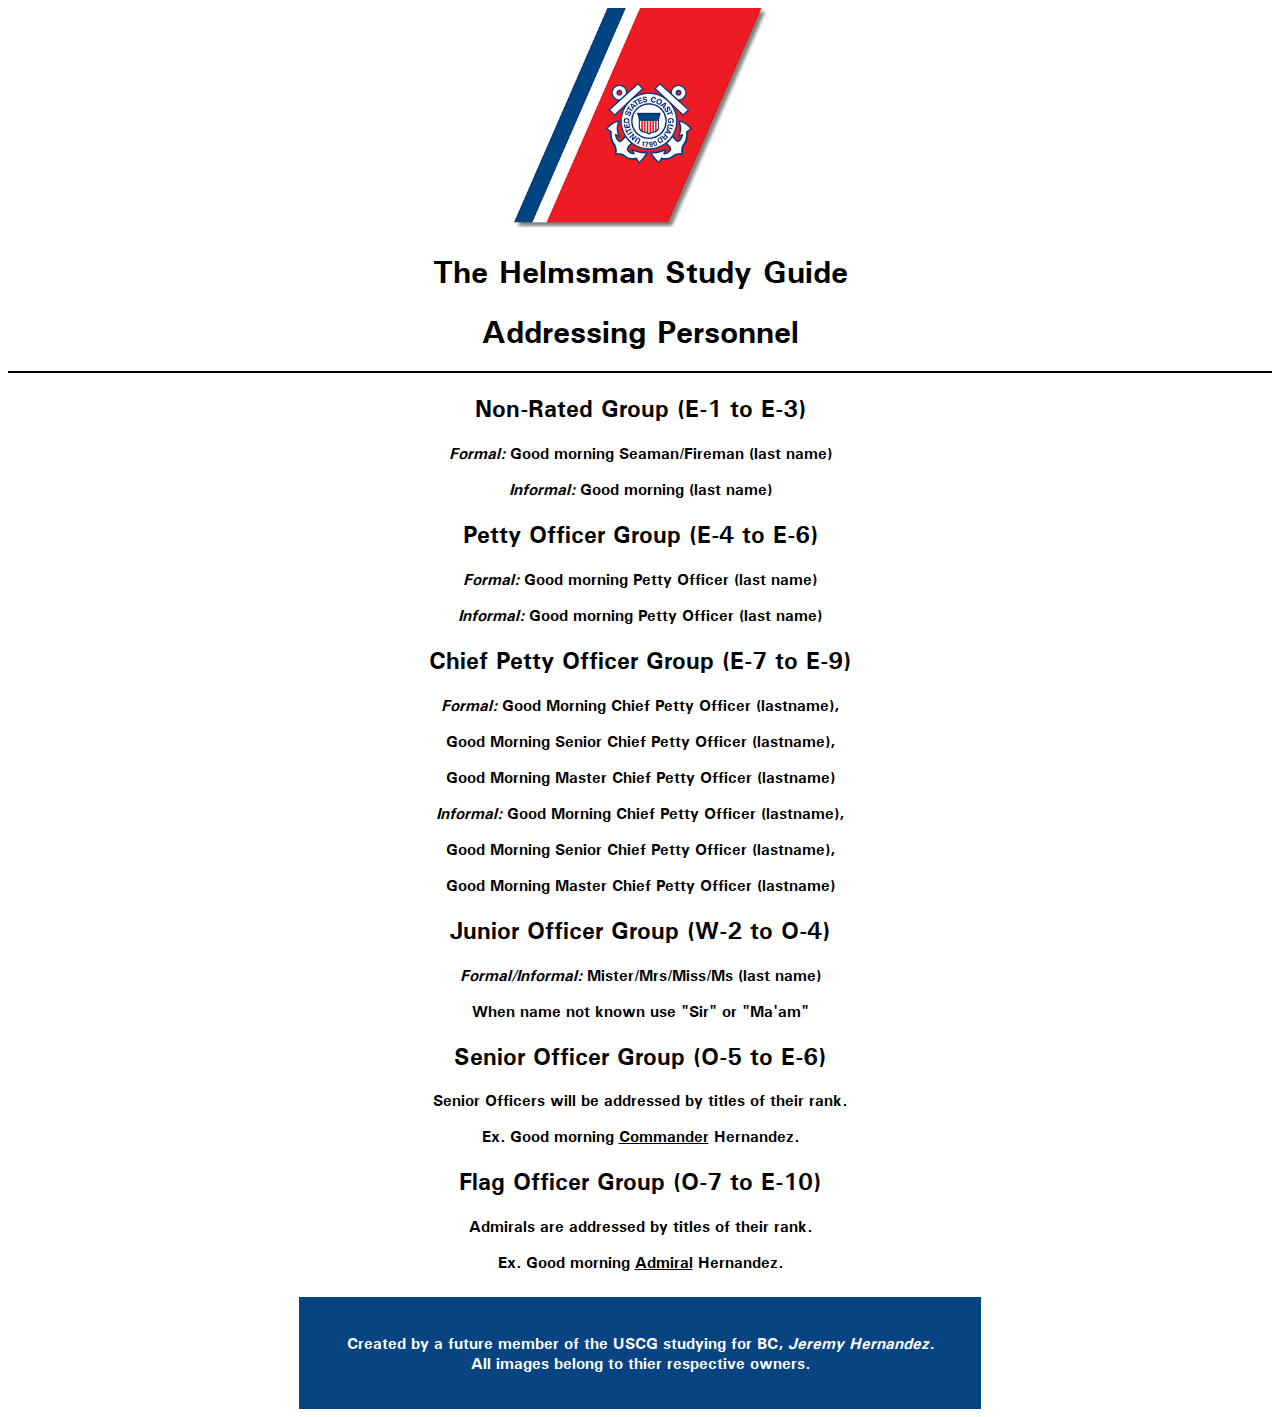
==== pages/Adressing.html @ 3aa042f6 "fixed favicon path" ====
<!DOCTYPE html>
<html>
<head>
	<title>Helmsman - USCG</title>
	<link rel="stylesheet" type="text/css" href="../styles.css">
	<link rel="shortcut icon" type="image/png" href="../items/favicon.jpg"/>
</head>

<body>
	<div class="top">
		<a href="../index.html"><img id="logo" src="../items/USCG.png"></a>
		<h1> The Helmsman Study Guide </h1>
	</div>

	<h1> Addressing Personnel</h1>
	<div id="line"></div>

	<h2>Non-Rated Group (E-1 to E-3)</h2>
	<p><i>Formal: </i>Good morning Seaman/Fireman (last name)</p>
	<p><i>Informal: </i>Good morning (last name)</p>

	<h2>Petty Officer Group (E-4 to E-6)</h2>
	<p><i>Formal: </i>Good morning Petty Officer (last name)</p>
	<p><i>Informal: </i>Good morning Petty Officer (last name)</p>

	<h2>Chief Petty Officer Group (E-7 to E-9)</h2>
	<p><i>Formal: </i>Good Morning Chief Petty Officer (lastname),</p>
	<p>Good Morning Senior Chief Petty Officer (lastname),</p>
	<p>Good Morning Master Chief Petty Officer (lastname)</p>
	<p><i>Informal: </i>Good Morning Chief Petty Officer (lastname),</p>
	<p>Good Morning Senior Chief Petty Officer (lastname),</p>
	<p>Good Morning Master Chief Petty Officer (lastname)</p>

	<h2>Junior Officer Group (W-2 to O-4)</h2>
	<p><i>Formal/Informal: </i>Mister/Mrs/Miss/Ms (last name)</p>
	<p>When name not known use "Sir" or "Ma'am"</p>

	<h2>Senior Officer Group (O-5 to E-6)</h2>
	<p>Senior Officers will be addressed by titles of their rank.</p>
	<p>Ex. Good morning <u>Commander</u> Hernandez.</p>

	<h2>Flag Officer Group (O-7 to E-10)</h2>
	<p>Admirals are addressed by titles of their rank.</p>
	<p>Ex. Good morning <u>Admiral</u> Hernandez.</p>

	<div class="owner">
		<h1> Created by a future member of the USCG studying for BC, <a style="color: white;" href="https://jermhern.github.io/Portfolio-June/">Jeremy Hernandez.</a> <br>All images belong to thier respective owners.</h1>
	</div>
</body>
</html>
---- styles.css ----
/*Using font used in the USCG Logo*/
@font-face {
	font-family: 'USCG-Font';
	src: url(items/USCG-Font.TTF);
}

body {
	text-align: center;
	font-family: 'USCG-Font';
}

a {
	text-decoration: none;
	color: #084482;
	font-style: italic;
}

/*Size of logo */
#logo {
	width: 20%;
	height: 20%;
}

/*Literally just a line*/
#line {
	border-bottom-width: 100px;
	border-bottom: 2px solid black;
}

/*design of list option*/
#list {
	font-size: 1.5em;
	margin: 0 25% 0 25%;
	text-align: center; 
}

#list li {
	padding: 10px;
}

/*design for the vocabular section*/
#vocab-list {
	text-align: left;
	margin: 0 25% 0 25%;
	font-size: 1.5em;
} 

/*desgin of game option*/
#game {
	font-size: 1.5em;
	margin: 0 25% 0 25%;
}

/*Class for the navigation of the book*/
.nav {
	color: black;
}

.extra {
	width: 50%;
	margin-left: auto;
	margin-right: auto;
}

/*the footer of every page*/ 
.owner {
	font-size: .5em;
	padding: 2%;
	width: 50%;

	margin-top: 2%;
	margin-left: auto;
	margin-right: auto;

	color: white;
	background-color: #084482;
}

/*dimensions to help fit boats on table*/
#boats img {
	width: 70%;
	height: 20%;
}

#uniforms img {
	height: 300px;
}

/*button style*/
button {
	font-size: 1.5em;
	margin-top: 3%;
	height: 30%;
	width: 20%;
}

/*input style */
input {
	height: 100px;
	width: 50%;
	border-color: grey;
	font-size: 1.5em;
}

/*table style*/
table {
	margin-left: auto;
	margin-right: auto;
	background-color: grey;
	width: 70%;
}

table th {
	padding: 1%;
	background-color: #777;
}

table img {
	height: 140px;
	width: 130px;
	background-color: white;
}
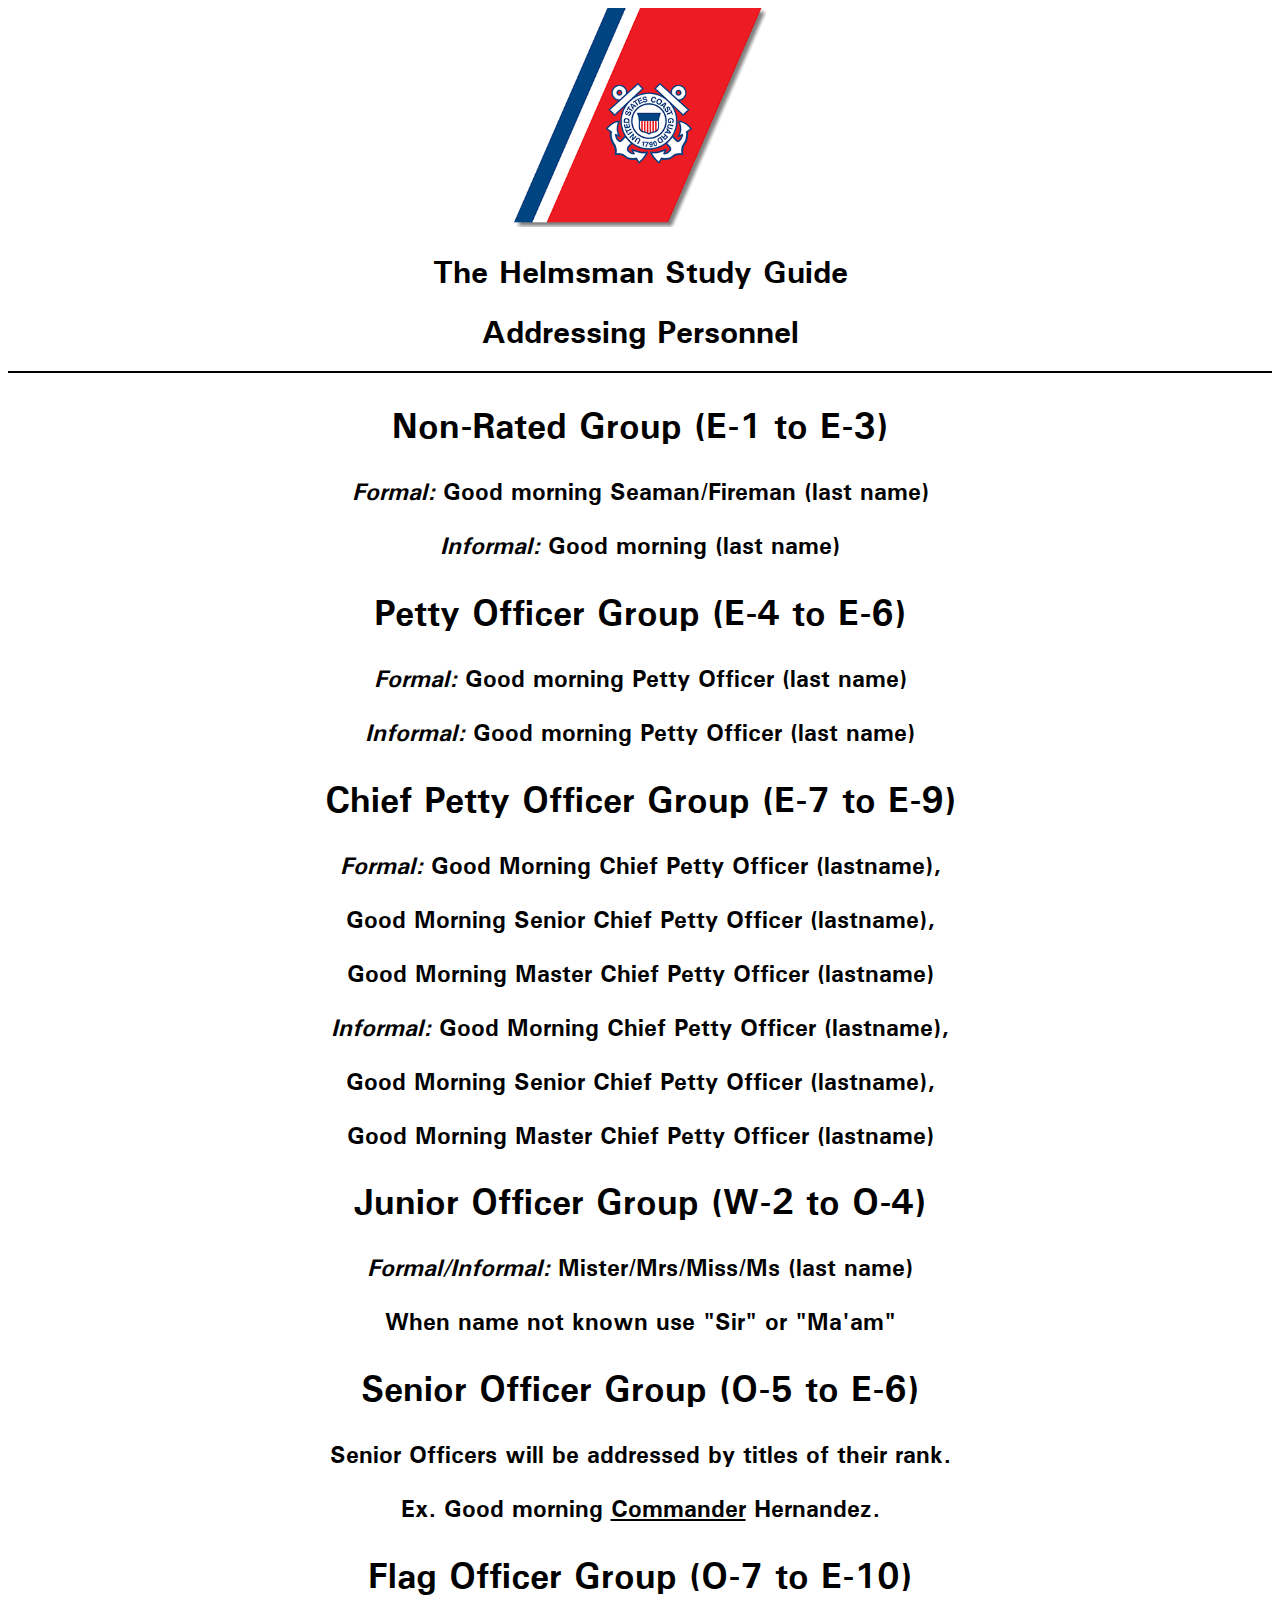
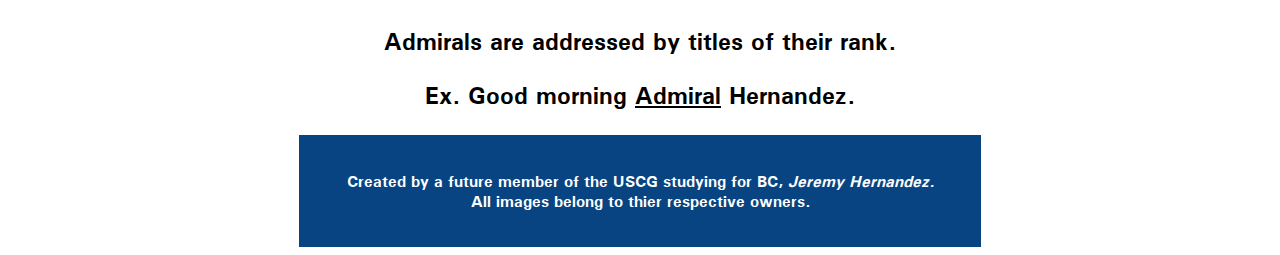
==== commit 2e685c3e: "fixed margin for adresseing personnel page" ====
--- a/pages/Adressing.html
+++ b/pages/Adressing.html
@@ -4,6 +4,7 @@
 	<title>Helmsman - USCG</title>
 	<link rel="stylesheet" type="text/css" href="../styles.css">
 	<link rel="shortcut icon" type="image/png" href="../items/favicon.jpg"/>
+	<meta name="viewport" content="width=device-width, initial-scale=1">
 </head>
 
 <body>
@@ -15,33 +16,35 @@
 	<h1> Addressing Personnel</h1>
 	<div id="line"></div>
 
-	<h2>Non-Rated Group (E-1 to E-3)</h2>
-	<p><i>Formal: </i>Good morning Seaman/Fireman (last name)</p>
-	<p><i>Informal: </i>Good morning (last name)</p>
+	<div id="list">
+		<h2>Non-Rated Group (E-1 to E-3)</h2>
+		<p><i>Formal: </i>Good morning Seaman/Fireman (last name)</p>
+		<p><i>Informal: </i>Good morning (last name)</p>
 
-	<h2>Petty Officer Group (E-4 to E-6)</h2>
-	<p><i>Formal: </i>Good morning Petty Officer (last name)</p>
-	<p><i>Informal: </i>Good morning Petty Officer (last name)</p>
+		<h2>Petty Officer Group (E-4 to E-6)</h2>
+		<p><i>Formal: </i>Good morning Petty Officer (last name)</p>
+		<p><i>Informal: </i>Good morning Petty Officer (last name)</p>
 
-	<h2>Chief Petty Officer Group (E-7 to E-9)</h2>
-	<p><i>Formal: </i>Good Morning Chief Petty Officer (lastname),</p>
-	<p>Good Morning Senior Chief Petty Officer (lastname),</p>
-	<p>Good Morning Master Chief Petty Officer (lastname)</p>
-	<p><i>Informal: </i>Good Morning Chief Petty Officer (lastname),</p>
-	<p>Good Morning Senior Chief Petty Officer (lastname),</p>
-	<p>Good Morning Master Chief Petty Officer (lastname)</p>
+		<h2>Chief Petty Officer Group (E-7 to E-9)</h2>
+		<p><i>Formal: </i>Good Morning Chief Petty Officer (lastname),</p>
+		<p>Good Morning Senior Chief Petty Officer (lastname),</p>
+		<p>Good Morning Master Chief Petty Officer (lastname)</p>
+		<p><i>Informal: </i>Good Morning Chief Petty Officer (lastname),</p>
+		<p>Good Morning Senior Chief Petty Officer (lastname),</p>
+		<p>Good Morning Master Chief Petty Officer (lastname)</p>
 
-	<h2>Junior Officer Group (W-2 to O-4)</h2>
-	<p><i>Formal/Informal: </i>Mister/Mrs/Miss/Ms (last name)</p>
-	<p>When name not known use "Sir" or "Ma'am"</p>
+		<h2>Junior Officer Group (W-2 to O-4)</h2>
+		<p><i>Formal/Informal: </i>Mister/Mrs/Miss/Ms (last name)</p>
+		<p>When name not known use "Sir" or "Ma'am"</p>
 
-	<h2>Senior Officer Group (O-5 to E-6)</h2>
-	<p>Senior Officers will be addressed by titles of their rank.</p>
-	<p>Ex. Good morning <u>Commander</u> Hernandez.</p>
+		<h2>Senior Officer Group (O-5 to E-6)</h2>
+		<p>Senior Officers will be addressed by titles of their rank.</p>
+		<p>Ex. Good morning <u>Commander</u> Hernandez.</p>
 
-	<h2>Flag Officer Group (O-7 to E-10)</h2>
-	<p>Admirals are addressed by titles of their rank.</p>
-	<p>Ex. Good morning <u>Admiral</u> Hernandez.</p>
+		<h2>Flag Officer Group (O-7 to E-10)</h2>
+		<p>Admirals are addressed by titles of their rank.</p>
+		<p>Ex. Good morning <u>Admiral</u> Hernandez.</p>
+	</div>
 
 	<div class="owner">
 		<h1> Created by a future member of the USCG studying for BC, <a style="color: white;" href="https://jermhern.github.io/Portfolio-June/">Jeremy Hernandez.</a> <br>All images belong to thier respective owners.</h1>
--- a/styles.css
+++ b/styles.css
@@ -27,6 +27,8 @@
 	border-bottom: 2px solid black;
 }
 
+
+
 /*design of list option*/
 #list {
 	font-size: 1.5em;
@@ -54,6 +56,7 @@
 /*Class for the navigation of the book*/
 .nav {
 	color: black;
+	margin: 0 25% 0 25%;
 }
 
 .extra {
@@ -121,3 +124,11 @@
 	background-color: white;
 }
 
+@media screen and (min-width: 320px) and (max-width: 767px) {
+	/*Size of logo */
+	#logo {
+		width: 100px;
+		height: 100px;
+	}
+}
+
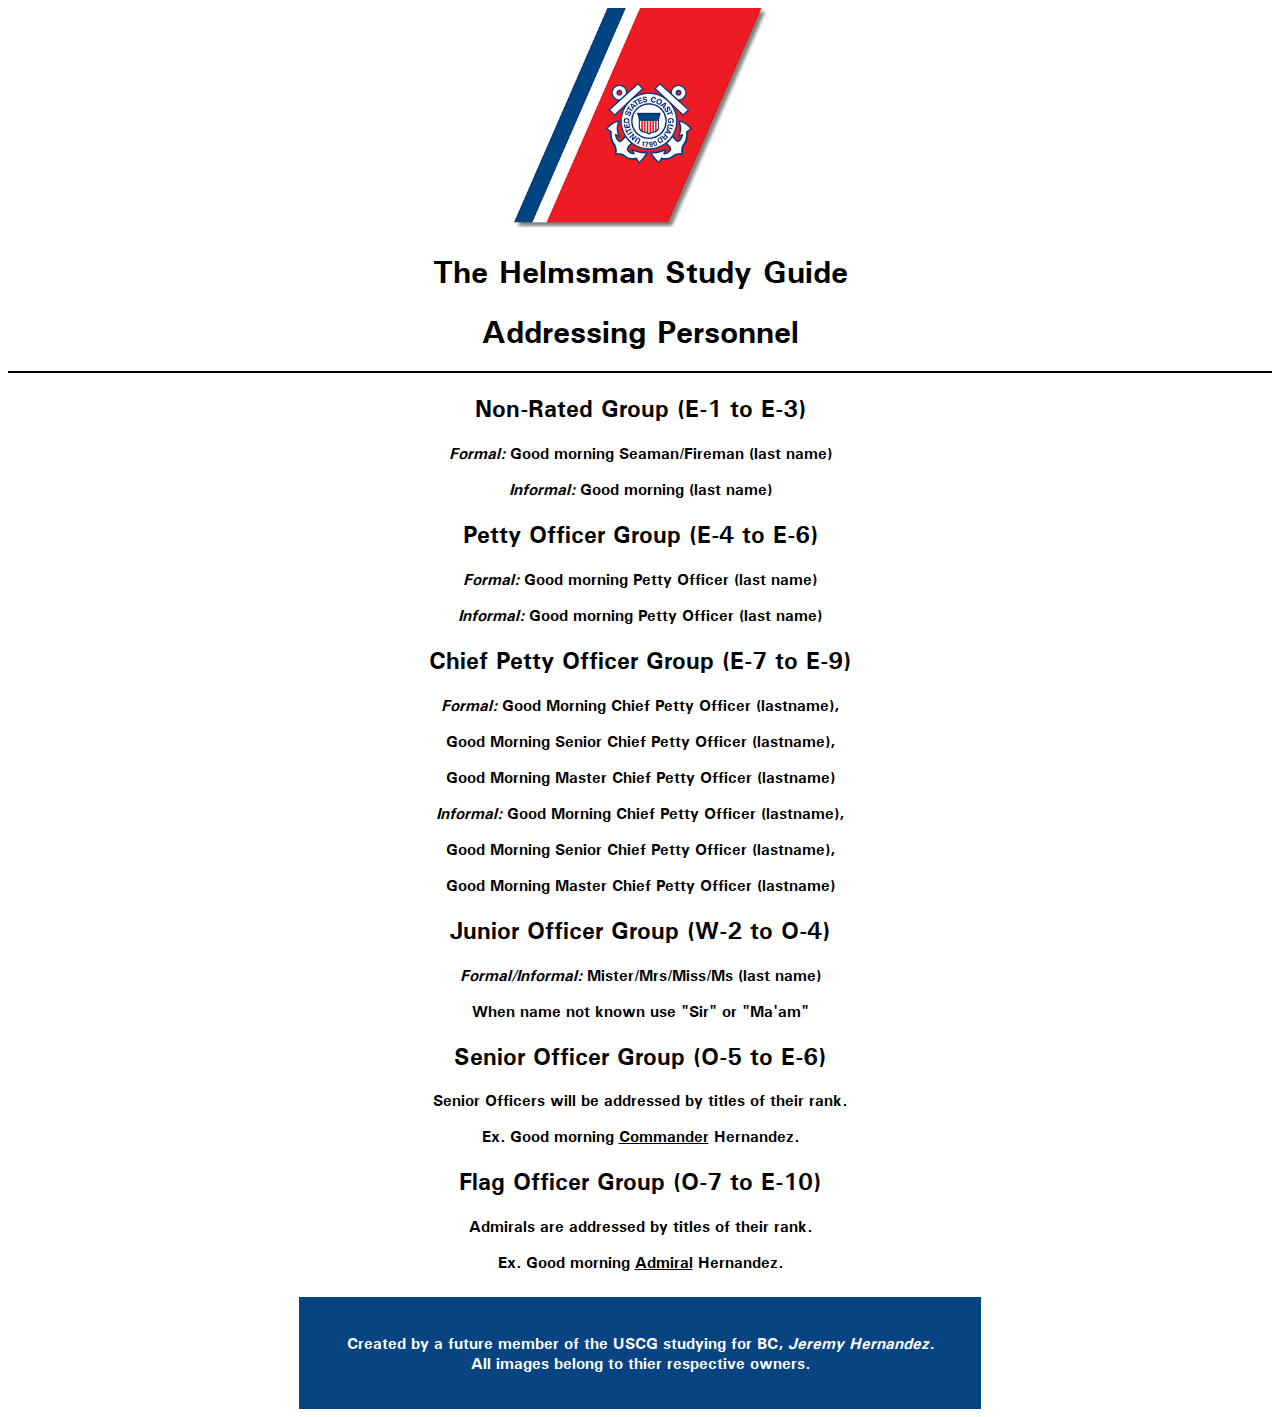
==== commit 3ba205ac: "fixed marguniform page" ====
--- a/pages/Adressing.html
+++ b/pages/Adressing.html
@@ -16,7 +16,7 @@
 	<h1> Addressing Personnel</h1>
 	<div id="line"></div>
 
-	<div id="list">
+	<div id="addressing-list">
 		<h2>Non-Rated Group (E-1 to E-3)</h2>
 		<p><i>Formal: </i>Good morning Seaman/Fireman (last name)</p>
 		<p><i>Informal: </i>Good morning (last name)</p>
--- a/styles.css
+++ b/styles.css
@@ -28,11 +28,10 @@
 }
 
 
-
 /*design of list option*/
 #list {
 	font-size: 1.5em;
-	margin: 0 25% 0 25%;
+	margin: 0 15% 0 15%;
 	text-align: center; 
 }
 
@@ -40,23 +39,29 @@
 	padding: 10px;
 }
 
+#adressing-list {
+	font-size: 1.3em;
+	margin: 0 15% 0 15%;
+	text-align: center;
+}
+
 /*design for the vocabular section*/
 #vocab-list {
 	text-align: left;
-	margin: 0 25% 0 25%;
+	margin: 0 15% 0 15%;
 	font-size: 1.5em;
 } 
 
 /*desgin of game option*/
 #game {
 	font-size: 1.5em;
-	margin: 0 25% 0 25%;
+	margin: 0 15% 0 15%;
 }
 
 /*Class for the navigation of the book*/
 .nav {
 	color: black;
-	margin: 0 25% 0 25%;
+	margin: 0 15% 0 15%;
 }
 
 .extra {
@@ -109,7 +114,8 @@
 table {
 	margin-left: auto;
 	margin-right: auto;
-	background-color: grey;
+	background-color: #666;
+	color: white;
 	width: 70%;
 }
 
@@ -119,8 +125,7 @@
 }
 
 table img {
-	height: 140px;
-	width: 130px;
+	height: 50%;
 	background-color: white;
 }
 
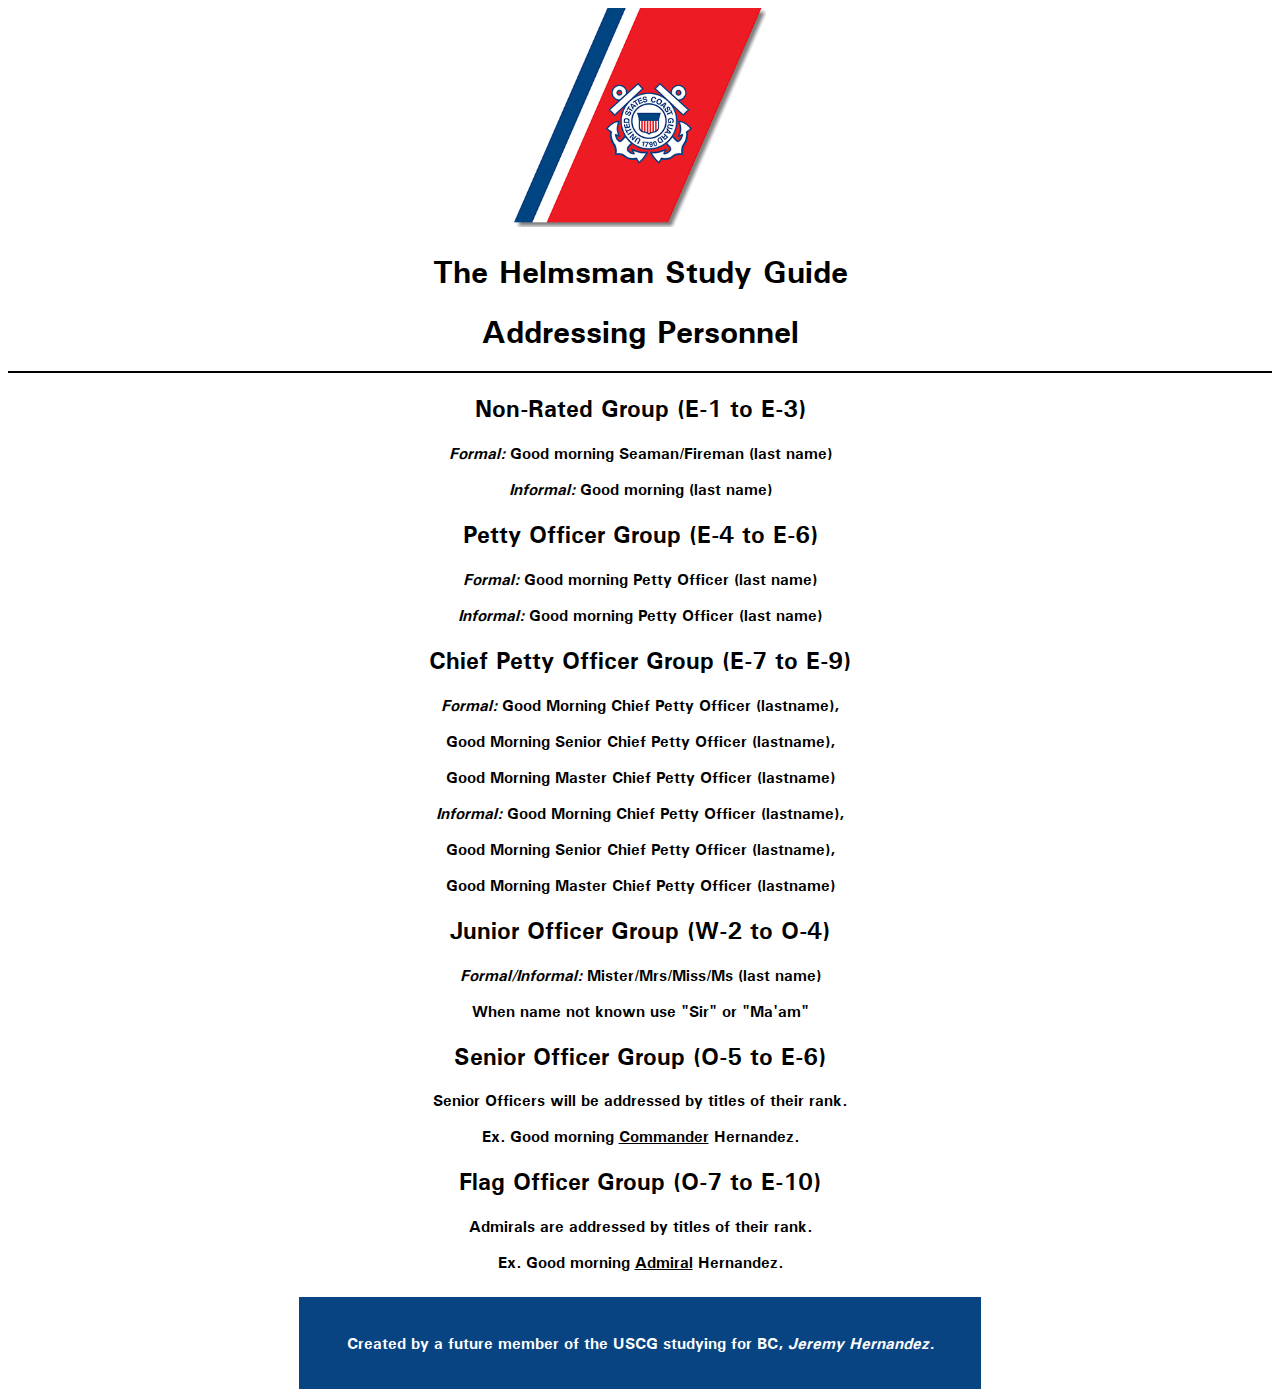
==== commit fb2af480: "fixed footer" ====
--- a/pages/Adressing.html
+++ b/pages/Adressing.html
@@ -47,7 +47,7 @@
 	</div>
 
 	<div class="owner">
-		<h1> Created by a future member of the USCG studying for BC, <a style="color: white;" href="https://jermhern.github.io/Portfolio-June/">Jeremy Hernandez.</a> <br>All images belong to thier respective owners.</h1>
+		<h1> Created by a future member of the USCG studying for BC, <a style="color: white;" href="https://jermhern.github.io/Portfolio-June/">Jeremy Hernandez.</a></h1>
 	</div>
 </body>
 </html>--- a/styles.css
+++ b/styles.css
@@ -45,6 +45,12 @@
 	text-align: center;
 }
 
+#rank-list {
+	font-size: 1em;
+	margin: 0 15% 0 15%;
+	text-align: center;
+}
+
 /*design for the vocabular section*/
 #vocab-list {
 	text-align: left;
@@ -85,10 +91,6 @@
 }
 
 /*dimensions to help fit boats on table*/
-#boats img {
-	width: 70%;
-	height: 20%;
-}
 
 #uniforms img {
 	height: 300px;
@@ -125,15 +127,16 @@
 }
 
 table img {
-	height: 50%;
+	width: 75%;
+	height: 45%;
 	background-color: white;
 }
 
 @media screen and (min-width: 320px) and (max-width: 767px) {
-	/*Size of logo */
-	#logo {
-		width: 100px;
-		height: 100px;
+	table img {
+	width: 95%;
+	height: 30%;
+	background-color: white;
 	}
 }
 
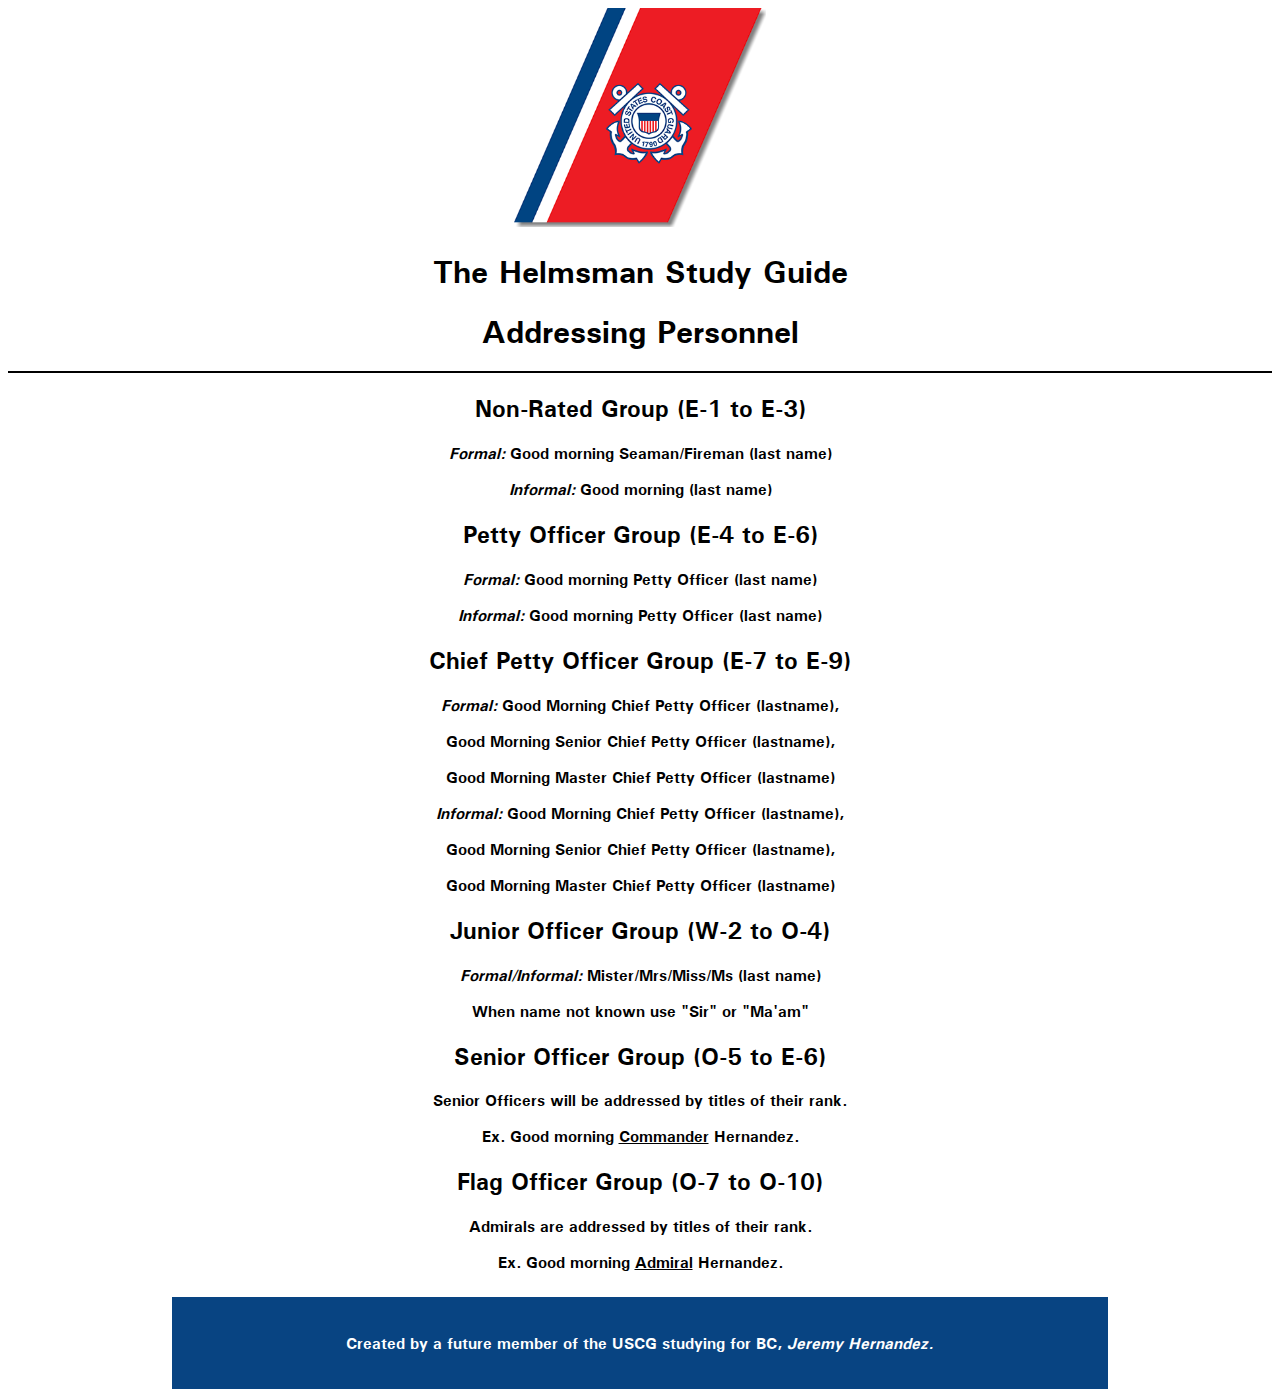
==== commit 85ebd912: "fixed typo" ====
--- a/pages/Adressing.html
+++ b/pages/Adressing.html
@@ -41,7 +41,7 @@
 		<p>Senior Officers will be addressed by titles of their rank.</p>
 		<p>Ex. Good morning <u>Commander</u> Hernandez.</p>
 
-		<h2>Flag Officer Group (O-7 to E-10)</h2>
+		<h2>Flag Officer Group (O-7 to O-10)</h2>
 		<p>Admirals are addressed by titles of their rank.</p>
 		<p>Ex. Good morning <u>Admiral</u> Hernandez.</p>
 	</div>
--- a/styles.css
+++ b/styles.css
@@ -17,8 +17,8 @@
 
 /*Size of logo */
 #logo {
-	width: 20%;
-	height: 20%;
+	width: 35%;
+	height: 35%;
 }
 
 /*Literally just a line*/
@@ -51,6 +51,11 @@
 	text-align: center;
 }
 
+#rank-list img {
+	width: 25%;
+	height: 40%;
+}
+
 /*design for the vocabular section*/
 #vocab-list {
 	text-align: left;
@@ -80,7 +85,7 @@
 .owner {
 	font-size: .5em;
 	padding: 2%;
-	width: 50%;
+	width: 90%;
 
 	margin-top: 2%;
 	margin-left: auto;
@@ -94,6 +99,10 @@
 
 #uniforms img {
 	height: 300px;
+}
+
+#addressing-list {
+	margin: 0 15% 0 15%;
 }
 
 /*button style*/
@@ -132,11 +141,43 @@
 	background-color: white;
 }
 
-@media screen and (min-width: 320px) and (max-width: 767px) {
+@media screen and (min-width: 320px) and (max-width: 567px) {
 	table img {
-	width: 95%;
-	height: 30%;
-	background-color: white;
+		width: 95%;
+		height: 30%;
+		background-color: white;
+	}
+	#rank-list img {
+		width: 55%;
+		height: 40%;
+	}
+	#logo {
+		width: 32%;
+		height: 32%;
 	}
 }
 
+@media screen and (min-width: 568px) and (max-width: 1023px) {
+	.owner {
+		width: 70%;
+	}
+	#logo {
+		width: 20%;
+		height: 20%;
+	}
+}
+
+@media screen and (min-width: 1024px) {
+	#rank-list img {
+		width: 50%;
+		height: 85%;
+	}
+	.owner {
+		width: 70%;
+	}
+	#logo {
+		width: 20%;
+		height: 20%;
+	}
+}
+
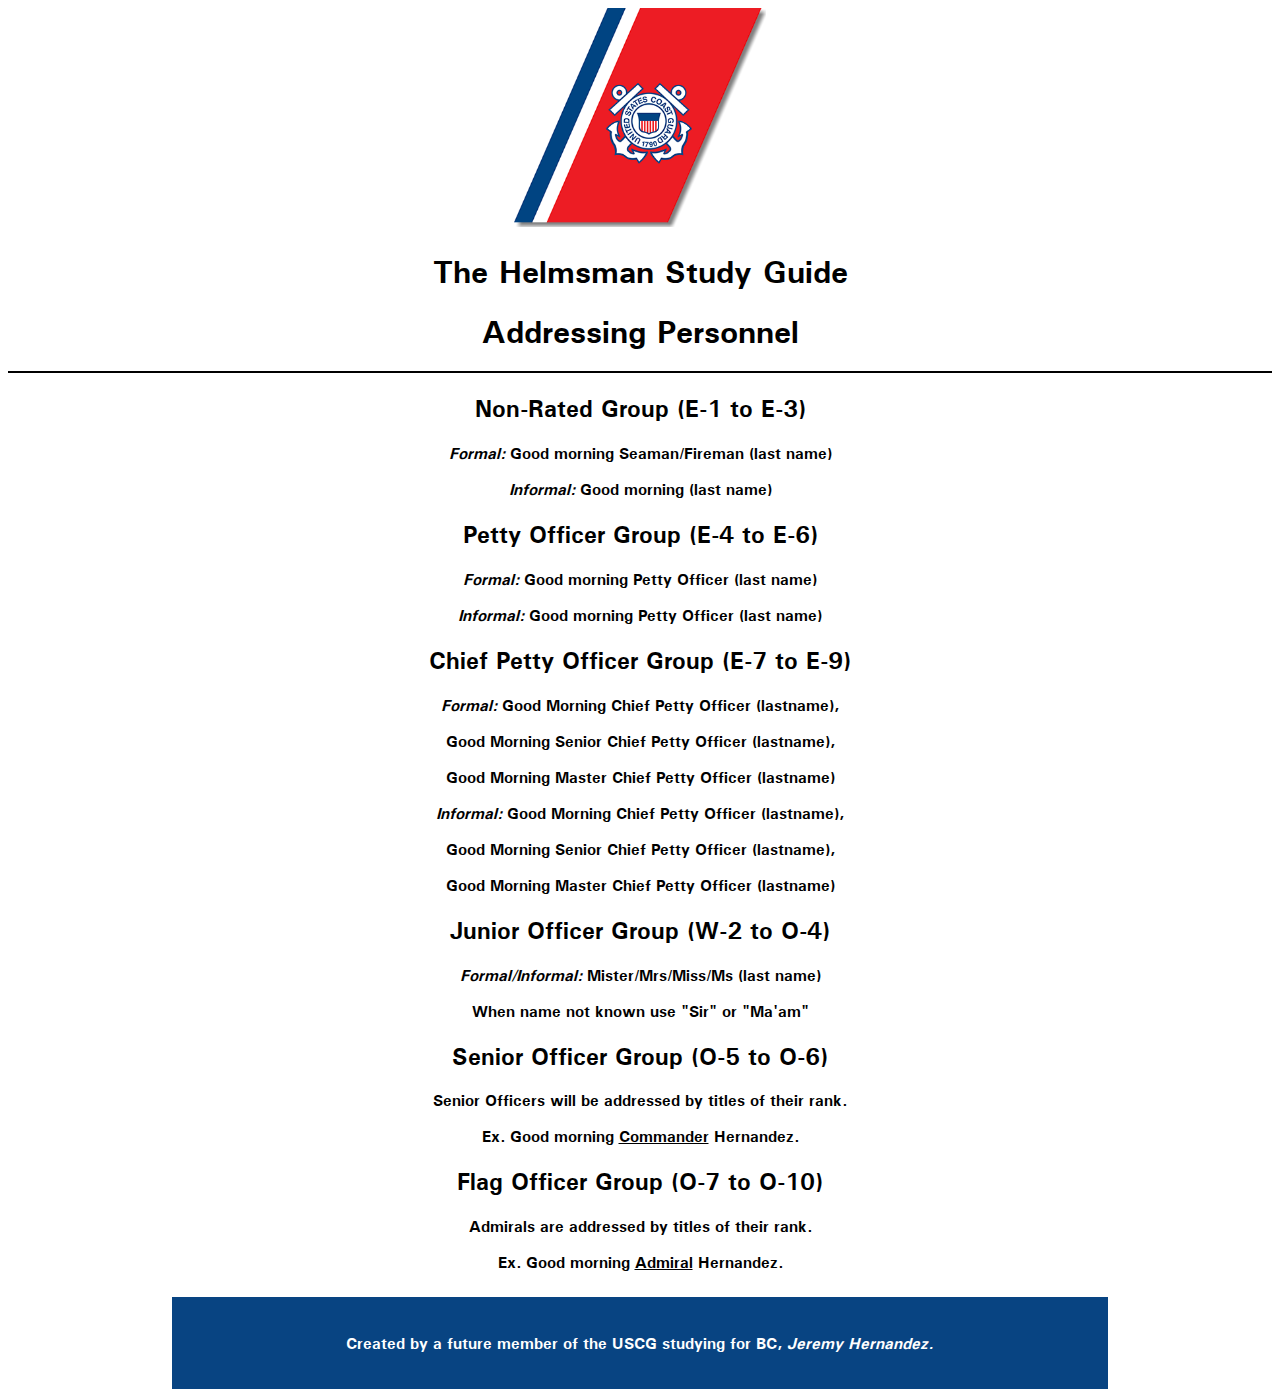
==== commit 3cc600b9: "fixed typo" ====
--- a/pages/Adressing.html
+++ b/pages/Adressing.html
@@ -37,7 +37,7 @@
 		<p><i>Formal/Informal: </i>Mister/Mrs/Miss/Ms (last name)</p>
 		<p>When name not known use "Sir" or "Ma'am"</p>
 
-		<h2>Senior Officer Group (O-5 to E-6)</h2>
+		<h2>Senior Officer Group (O-5 to O-6)</h2>
 		<p>Senior Officers will be addressed by titles of their rank.</p>
 		<p>Ex. Good morning <u>Commander</u> Hernandez.</p>
 
--- a/styles.css
+++ b/styles.css
@@ -165,12 +165,16 @@
 		width: 20%;
 		height: 20%;
 	}
+	#rank-list img {
+		width: 35%;
+		height: 55%;
+	}
 }
 
 @media screen and (min-width: 1024px) {
 	#rank-list img {
-		width: 50%;
-		height: 85%;
+		width: 30%;
+		height: 65%;
 	}
 	.owner {
 		width: 70%;
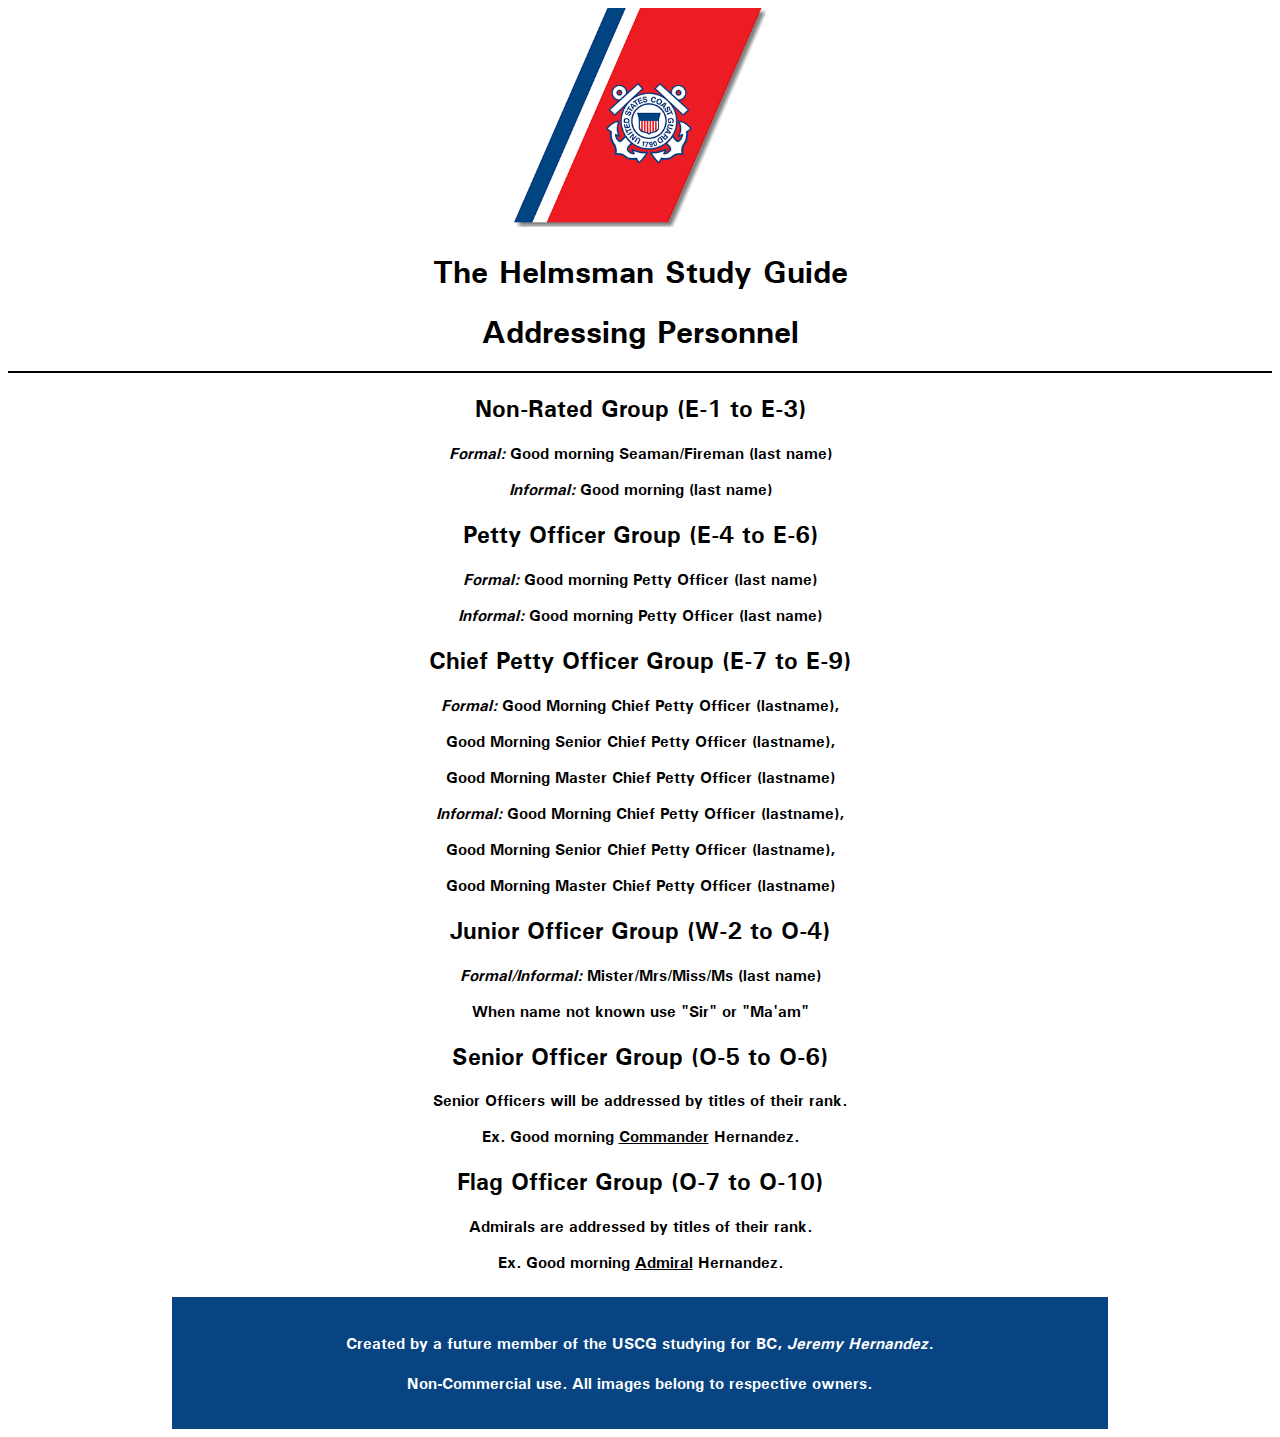
==== commit 57299d32: "added legal disclaimer" ====
--- a/pages/Adressing.html
+++ b/pages/Adressing.html
@@ -47,7 +47,7 @@
 	</div>
 
 	<div class="owner">
-		<h1> Created by a future member of the USCG studying for BC, <a style="color: white;" href="https://jermhern.github.io/Portfolio-June/">Jeremy Hernandez.</a></h1>
+		<h1> Created by a future member of the USCG studying for BC, <a style="color: white;" href="https://jermhern.github.io/Portfolio-June/">Jeremy Hernandez.</a><br><br>Non-Commercial use. All images belong to respective owners.</h1>
 	</div>
 </body>
 </html>